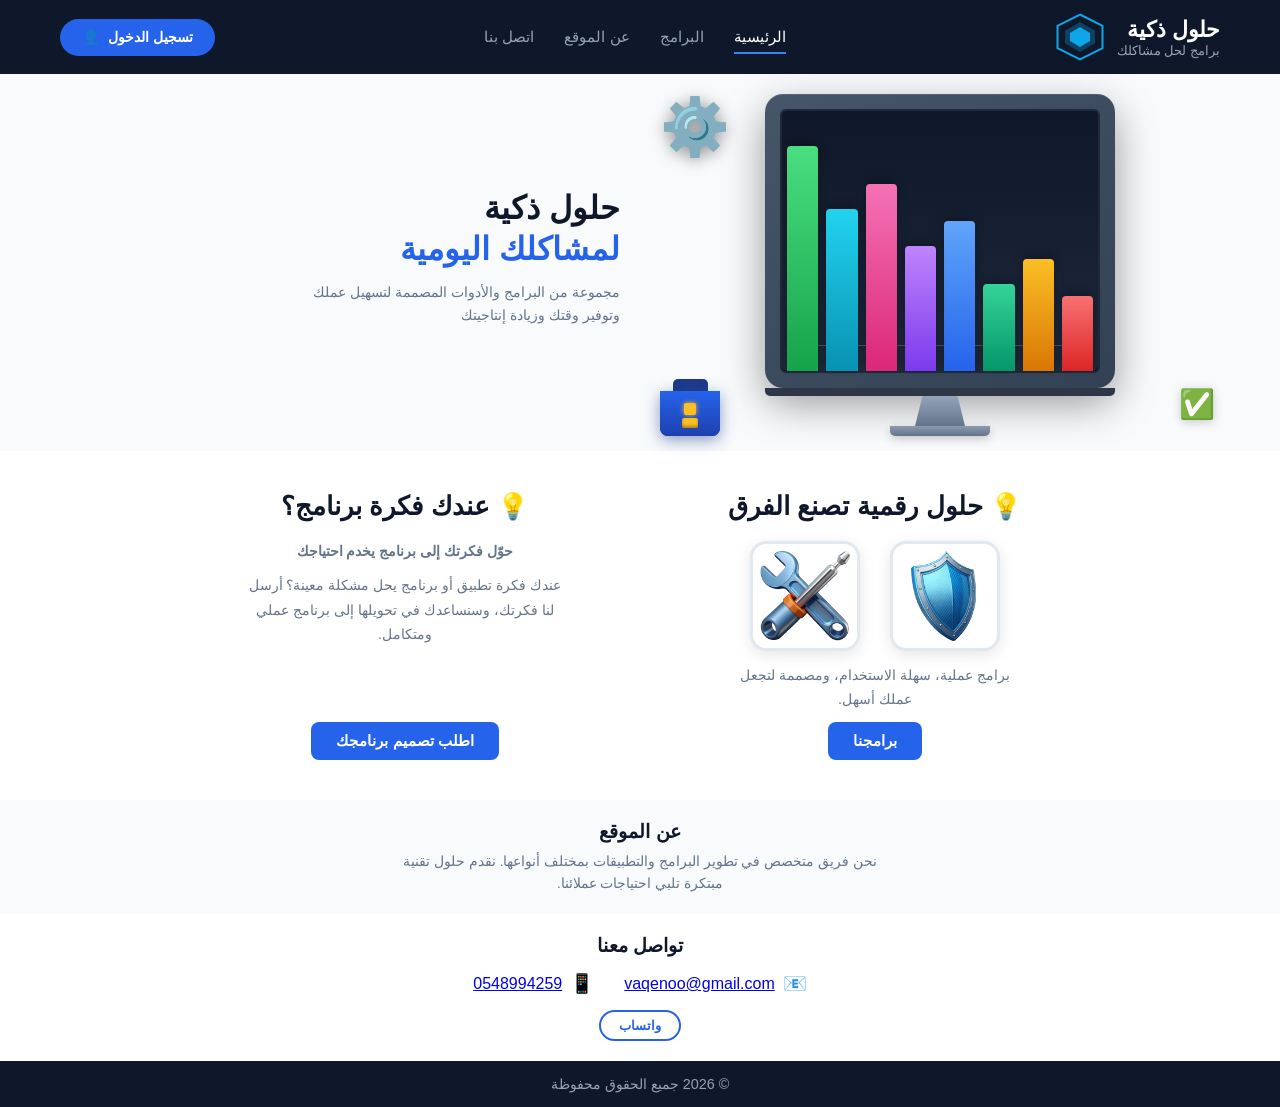
==== index.html @ a3498b2a "نشر موقع حلول ذكية v1" ====
<!DOCTYPE html>
<html lang="ar" dir="rtl">
<head>
    <meta charset="UTF-8">
    <meta name="viewport" content="width=device-width, initial-scale=1.0">
    <title>حلول ذكية - برامج لحل مشاكلك</title>
    <link rel="stylesheet" href="style.css">
</head>
<body>
    <!-- HEADER -->
    <header>
        <div class="container header-flex">
            <div class="logo-area">
                <div class="logo-text">
                    <span class="logo-title">حلول ذكية</span>
                    <span class="logo-sub">برامج لحل مشاكلك</span>
                </div>
                <div class="logo-icon">
                    <svg width="50" height="50" viewBox="0 0 100 100">
                        <polygon points="50,5 95,27.5 95,72.5 50,95 5,72.5 5,27.5" fill="none" stroke="#0ea5e9" stroke-width="4"/>
                        <polygon points="50,20 80,37.5 80,62.5 50,80 20,62.5 20,37.5" fill="#0ea5e9" opacity="0.3"/>
                        <polygon points="50,30 70,42 70,58 50,70 30,58 30,42" fill="#0ea5e9"/>
                    </svg>
                </div>
            </div>
            <nav>
                <a href="#home" class="active">الرئيسية</a>
                <a href="programs.html">البرامج</a>
                <a href="#about">عن الموقع</a>
                <a href="#contact">اتصل بنا</a>
            </nav>
            <div id="auth-section">
                <a href="login.html" class="login-btn">تسجيل الدخول <span>👤</span></a>
            </div>
        </div>
    </header>

    <!-- HERO -->
    <section id="home" class="hero">
        <div class="container hero-flex">
            <div class="hero-illustration">
                <!-- الشاشة الرئيسية -->
                <div class="monitor-wrapper">
                    <div class="monitor">
                        <div class="monitor-bezel">
                            <div class="monitor-screen">
                                <div class="chart">
                                    <div class="chart-bar" style="height: 30%;"></div>
                                    <div class="chart-bar" style="height: 45%;"></div>
                                    <div class="chart-bar" style="height: 35%;"></div>
                                    <div class="chart-bar" style="height: 60%;"></div>
                                    <div class="chart-bar" style="height: 50%;"></div>
                                    <div class="chart-bar" style="height: 75%;"></div>
                                    <div class="chart-bar" style="height: 65%;"></div>
                                    <div class="chart-bar" style="height: 90%;"></div>
                                </div>
                            </div>
                        </div>
                        <div class="monitor-chin"></div>
                    </div>
                    <div class="monitor-neck"></div>
                    <div class="monitor-base"></div>
                </div>
                <!-- الحقيبة الزرقاء -->
                <div class="briefcase">
                    <div class="briefcase-top"></div>
                    <div class="briefcase-body">
                        <div class="briefcase-handle"></div>
                        <div class="briefcase-main"></div>
                        <div class="briefcase-lock"></div>
                    </div>
                </div>
                <!-- الترس -->
                <div class="gear-icon">⚙️</div>
                <!-- علامة الصح -->
                <div class="check-icon">✅</div>
            </div>
            <div class="hero-text">
                <h1>حلول ذكية<br><span>لمشاكلك اليومية</span></h1>
                <p>مجموعة من البرامج والأدوات المصممة لتسهيل عملك<br>وتوفير وقتك وزيادة إنتاجيتك</p>
            </div>
        </div>
    </section>

<!-- SERVICE / CTA -->
    <section id="programs" class="service-section">
        <div class="container">
            <div class="cta-split">
                <div class="cta-col">
                    <h2>💡 حلول رقمية تصنع الفرق</h2>
                    <div class="app-showcase">
                        <div class="app-thumb">
                            <img src="d.png" alt="برنامج">
                        </div>
                        <div class="app-thumb">
                            <img src="m.webp" alt="برنامج">
                        </div>
                    </div>
                    <div class="cta-col-bottom">
                        <p>برامج عملية، سهلة الاستخدام، ومصممة لتجعل عملك أسهل.</p>
                        <a href="programs.html" class="btn-primary">برامجنا</a>
                    </div>
                </div>
                <div class="cta-col cta-form-col">
                    <div class="cta-col-top">
                        <h2>💡 عندك فكرة برنامج؟</h2>
                        <p class="service-subtitle">حوّل فكرتك إلى برنامج يخدم احتياجك</p>
                        <p class="service-desc">عندك فكرة تطبيق أو برنامج يحل مشكلة معينة؟ أرسل لنا فكرتك، وسنساعدك في تحويلها إلى برنامج عملي ومتكامل.</p>
                    </div>
                    <div class="cta-col-bottom">
                        <a href="request.html" class="btn-primary">اطلب تصميم برنامجك</a>
                    </div>
                </div>
            </div>
        </div>
    </section>

    <!-- ABOUT -->
    <section id="about" class="about">
        <div class="container">
            <h2>عن الموقع</h2>
            <p>نحن فريق متخصص في تطوير البرامج والتطبيقات بمختلف أنواعها. نقدم حلول تقنية مبتكرة تلبي احتياجات عملائنا.</p>
        </div>
    </section>

    <!-- CONTACT -->
    <section id="contact" class="contact">
        <div class="container">
            <h2>تواصل معنا</h2>
            <div class="contact-info">
                <div class="contact-item">
                    <span>📧</span>
                    <a href="mailto:vaqenoo@gmail.com">vaqenoo@gmail.com</a>
                </div>
                <div class="contact-item">
                    <span>📱</span>
                    <a href="https://wa.me/966548994259" target="_blank">0548994259</a>
                </div>
            </div>
            <div class="social-links">
                <a href="https://wa.me/966548994259" target="_blank" class="social-link">واتساب</a>
            </div>
        </div>
    </section>

    <!-- FOOTER -->
    <footer>
        <div class="container">
            <p>© 2026 جميع الحقوق محفوظة</p>
        </div>
    </footer>

    <script>
        (function() {
            var user = JSON.parse(localStorage.getItem('loggedInUser'));
            var section = document.getElementById('auth-section');
            if (user && user.fullname) {
                section.innerHTML = '<span class="welcome-msg">مرحباً ' + user.fullname + '</span> <button class="logout-btn" onclick="logout()">خروج</button>';
            }
        })();

        function logout() {
            localStorage.removeItem('loggedInUser');
            window.location.href = 'index.html';
        }
    </script>
</body>
</html>
---- style.css ----
* {
    margin: 0;
    padding: 0;
    box-sizing: border-box;
}

body {
    font-family: 'Segoe UI', Tahoma, Geneva, Verdana, sans-serif;
    color: #1e293b;
    background: #fff;
}

.container {
    max-width: 1200px;
    margin: 0 auto;
    padding: 0 20px;
}

/* HEADER */
header {
    background: #0f172a;
    padding: 12px 0;
    position: sticky;
    top: 0;
    z-index: 1000;
}

.header-flex {
    display: flex;
    justify-content: space-between;
    align-items: center;
}

.logo-area {
    display: flex;
    align-items: center;
    gap: 12px;
}

.logo-text {
    display: flex;
    flex-direction: column;
}

.logo-title {
    color: #fff;
    font-size: 1.4rem;
    font-weight: 800;
}

.logo-sub {
    color: #94a3b8;
    font-size: 0.8rem;
}

.logo-icon {
    display: flex;
    align-items: center;
}

nav {
    display: flex;
    gap: 30px;
}

nav a {
    color: #94a3b8;
    text-decoration: none;
    font-size: 0.95rem;
    font-weight: 500;
    transition: color 0.3s;
    position: relative;
}

nav a.active,
nav a:hover {
    color: #fff;
}

nav a.active::after {
    content: "";
    position: absolute;
    bottom: -8px;
    right: 0;
    width: 100%;
    height: 2px;
    background: #3b82f6;
}

.login-btn {
    background: #2563eb;
    color: #fff;
    text-decoration: none;
    padding: 10px 22px;
    border-radius: 25px;
    font-size: 0.9rem;
    font-weight: 600;
    transition: background 0.3s;
    display: flex;
    align-items: center;
    gap: 8px;
}

.login-btn:hover {
    background: #1d4ed8;
}

.welcome-msg {
    color: #2563eb;
    font-weight: 700;
    font-size: 0.95rem;
}

.logout-btn {
    background: #ef4444;
    color: white;
    border: none;
    padding: 6px 14px;
    border-radius: 8px;
    font-size: 0.8rem;
    font-weight: 600;
    cursor: pointer;
    margin-right: 8px;
    transition: background 0.3s;
}

.logout-btn:hover {
    background: #dc2626;
}

/* HERO */
.hero {
    background: #f8fafc;
    padding: 20px 0 15px;
    min-height: auto;
}

.hero-flex {
    display: flex;
    align-items: center;
    gap: 40px;
    width: 100%;
}

.hero-illustration {
    flex: 1;
    position: relative;
    display: flex;
    align-items: center;
    justify-content: center;
    min-height: 250px;
}

/* الشاشة */
.monitor-wrapper {
    position: relative;
    z-index: 2;
}

.monitor {
    position: relative;
}

.monitor-bezel {
    background: linear-gradient(145deg, #475569, #334155);
    border-radius: 18px;
    padding: 15px;
    box-shadow: 
        0 15px 40px rgba(0,0,0,0.4),
        inset 0 1px 0 rgba(255,255,255,0.1);
}

.monitor-screen {
    background: linear-gradient(145deg, #1e293b, #0f172a);
    border-radius: 6px;
    padding: 0;
    width: 320px;
    min-height: 260px;
    display: flex;
    align-items: center;
    justify-content: center;
    box-shadow: inset 0 2px 10px rgba(0,0,0,0.5);
    border: 2px solid #1e293b;
}

/* الرسم البياني */
.chart {
    display: flex;
    align-items: flex-end;
    justify-content: center;
    gap: 8px;
    width: 100%;
    height: 260px;
    padding: 10px 5px 0;
    background: linear-gradient(180deg, #0f172a, #1e293b);
    border-radius: 6px;
    position: relative;
}

.chart::before {
    content: "";
    position: absolute;
    bottom: 25px;
    left: 5%;
    right: 5%;
    height: 1px;
    background: rgba(255,255,255,0.2);
}

.chart-bar {
    flex: 1;
    max-width: 35px;
    border-radius: 4px 4px 0 0;
    position: relative;
    transition: all 0.3s;
    box-shadow: 0 -3px 10px rgba(0,0,0,0.3);
}

.chart-bar:hover {
    transform: scaleY(1.05);
    transform-origin: bottom;
}

.chart-bar:nth-child(1) { background: linear-gradient(180deg, #f87171, #dc2626); }
.chart-bar:nth-child(2) { background: linear-gradient(180deg, #fbbf24, #d97706); }
.chart-bar:nth-child(3) { background: linear-gradient(180deg, #34d399, #059669); }
.chart-bar:nth-child(4) { background: linear-gradient(180deg, #60a5fa, #2563eb); }
.chart-bar:nth-child(5) { background: linear-gradient(180deg, #c084fc, #7c3aed); }
.chart-bar:nth-child(6) { background: linear-gradient(180deg, #f472b6, #db2777); }
.chart-bar:nth-child(7) { background: linear-gradient(180deg, #22d3ee, #0891b2); }
.chart-bar:nth-child(8) { background: linear-gradient(180deg, #4ade80, #16a34a); }

.monitor-chin {
    background: #2d3748;
    height: 8px;
    border-radius: 0 0 5px 5px;
}

.monitor-neck {
    width: 50px;
    height: 30px;
    background: linear-gradient(180deg, #94a3b8, #64748b);
    margin: 0 auto;
    clip-path: polygon(15% 0%, 85% 0%, 100% 100%, 0% 100%);
}

.monitor-base {
    width: 100px;
    height: 10px;
    background: linear-gradient(180deg, #94a3b8, #64748b);
    margin: 0 auto;
    border-radius: 0 0 5px 5px;
    box-shadow: 0 3px 10px rgba(0,0,0,0.2);
}

/* الحقيبة */
.briefcase {
    position: absolute;
    bottom: 0;
    left: 0;
    z-index: 3;
    animation: float 3s ease-in-out infinite;
}

.briefcase-top {
    width: 35px;
    height: 12px;
    background: #1e3a8a;
    margin: 0 auto;
    border-radius: 5px 5px 0 0;
}

.briefcase-body {
    width: 60px;
    height: 45px;
    background: linear-gradient(145deg, #1e40af, #1e3a8a);
    border-radius: 0 0 8px 8px;
    position: relative;
    box-shadow: 
        inset 0 -2px 5px rgba(0,0,0,0.3),
        0 4px 15px rgba(30, 58, 138, 0.5);
}

.briefcase-handle {
    width: 20px;
    height: 10px;
    background: #1e3a8a;
    border-radius: 10px 10px 0 0;
    margin: 0 auto;
    position: absolute;
    top: -8px;
    left: 50%;
    transform: translateX(-50%);
}

.briefcase-main {
    width: 100%;
    height: 100%;
    border-radius: 0 0 8px 8px;
    background: linear-gradient(180deg, #2563eb, #1e40af);
    position: relative;
}

.briefcase-main::before {
    content: "";
    position: absolute;
    top: 12px;
    left: 50%;
    transform: translateX(-50%);
    width: 12px;
    height: 12px;
    background: #fbbf24;
    border-radius: 2px;
    box-shadow: 0 0 5px #fbbf24;
}

.briefcase-lock {
    position: absolute;
    bottom: 8px;
    left: 50%;
    transform: translateX(-50%);
    width: 16px;
    height: 10px;
    background: #fbbf24;
    border-radius: 2px;
    box-shadow: inset 0 -2px 3px rgba(0,0,0,0.3);
}

/* الترس */
.gear-icon {
    position: absolute;
    top: 0;
    left: 0;
    font-size: 3.5rem;
    z-index: 3;
    filter: drop-shadow(0 3px 8px rgba(0,0,0,0.4));
    animation: spin 8s linear infinite;
}

@keyframes spin {
    from { transform: rotate(0deg); }
    to { transform: rotate(360deg); }
}

/* علامة الصح */
.check-icon {
    position: absolute;
    bottom: 15px;
    right: 5px;
    font-size: 1.8rem;
    z-index: 3;
    filter: drop-shadow(0 2px 5px rgba(0,0,0,0.2));
    animation: float 3s ease-in-out infinite 1s;
}

@keyframes float {
    0%, 100% { transform: translateY(0); }
    50% { transform: translateY(-8px); }
}

.hero-text {
    flex: 1;
}

.hero-text h1 {
    font-size: 2rem;
    font-weight: 800;
    color: #0f172a;
    line-height: 1.3;
    margin-bottom: 10px;
}

.hero-text h1 span {
    color: #2563eb;
}

.hero-text p {
    color: #64748b;
    font-size: 0.9rem;
    line-height: 1.6;
    margin-bottom: 15px;
}

.btn-primary {
    display: inline-block;
    background: #2563eb;
    color: #fff;
    text-decoration: none;
    padding: 10px 25px;
    border-radius: 8px;
    font-size: 0.95rem;
    font-weight: 600;
    transition: all 0.3s;
}

.btn-primary:hover {
    background: #1d4ed8;
    transform: translateY(-2px);
    box-shadow: 0 5px 20px rgba(37, 99, 235, 0.4);
}

/* SERVICE SECTION */
.service-section {
    padding: 40px 0;
}

.service-top {
    text-align: center;
    max-width: 700px;
    margin: 0 auto 40px;
}

.service-top h2 {
    font-size: 2rem;
    font-weight: 800;
    color: #0f172a;
    margin-bottom: 10px;
}

.service-subtitle {
    font-size: 1.2rem;
    color: #2563eb;
    font-weight: 600;
    margin-bottom: 15px;
}

.service-desc {
    color: #64748b;
    font-size: 1rem;
    line-height: 1.8;
    margin-bottom: 25px;
}

/* WORKFLOW */
.workflow {
    background: #f8fafc;
    border-radius: 15px;
    padding: 40px 20px;
    margin-top: 20px;
}

.workflow-title {
    text-align: center;
    margin-bottom: 30px;
}

.workflow-title h3 {
    font-size: 1.5rem;
    font-weight: 800;
    color: #0f172a;
    margin-bottom: 5px;
}

.workflow-title p {
    color: #64748b;
    font-size: 0.95rem;
}

.workflow-steps {
    display: flex;
    flex-direction: column;
    align-items: center;
    justify-content: center;
    gap: 4px;
}

.step {
    background: white;
    border: 2px solid #2563eb;
    border-radius: 10px;
    padding: 12px 18px;
    text-align: center;
    min-width: 110px;
    transition: all 0.3s;
}

.step:hover {
    background: #2563eb;
}

.step:hover p {
    color: white;
}

.step span {
    display: block;
    width: 25px;
    height: 25px;
    background: #2563eb;
    color: white;
    border-radius: 50%;
    line-height: 25px;
    margin: 0 auto 8px;
    font-size: 0.8rem;
    font-weight: 700;
}

.step p {
    color: #0f172a;
    font-size: 0.8rem;
    font-weight: 600;
}

.step-arrow {
    color: #94a3b8;
    font-size: 1.2rem;
}

/* MODAL */
.modal-overlay {
    display: none;
    position: fixed;
    top: 0;
    left: 0;
    right: 0;
    bottom: 0;
    background: rgba(15, 23, 42, 0.7);
    z-index: 2000;
    align-items: center;
    justify-content: center;
    padding: 20px;
}

.modal-box {
    background: white;
    border-radius: 15px;
    padding: 30px;
    width: 100%;
    max-width: 550px;
    max-height: 90vh;
    overflow-y: auto;
    box-shadow: 0 20px 60px rgba(0,0,0,0.3);
}

.modal-header {
    display: flex;
    justify-content: space-between;
    align-items: center;
    margin-bottom: 20px;
}

.modal-header h2 {
    font-size: 1.5rem;
    font-weight: 800;
    color: #0f172a;
}

.modal-close {
    background: #f1f5f9;
    border: none;
    width: 35px;
    height: 35px;
    border-radius: 50%;
    font-size: 1rem;
    cursor: pointer;
    color: #64748b;
    transition: all 0.3s;
}

.modal-close:hover {
    background: #ef4444;
    color: white;
}

.form-group {
    margin-bottom: 15px;
}

.form-group label {
    display: block;
    color: #475569;
    font-size: 0.9rem;
    margin-bottom: 6px;
    font-weight: 600;
}

.form-group .optional {
    color: #94a3b8;
    font-size: 0.8rem;
    font-weight: 400;
}

.form-group input,
.form-group select,
.form-group textarea {
    width: 100%;
    padding: 10px 15px;
    border: 2px solid #e2e8f0;
    border-radius: 8px;
    font-size: 0.95rem;
    font-family: inherit;
    transition: border-color 0.3s;
    direction: rtl;
}

.form-group input:focus,
.form-group select:focus,
.form-group textarea:focus {
    outline: none;
    border-color: #2563eb;
}

.submit-btn {
    width: 100%;
    padding: 14px;
    border: none;
    cursor: pointer;
}

.form-msg {
    margin-top: 15px;
    padding: 12px 15px;
    border-radius: 8px;
    font-size: 0.9rem;
    font-weight: 600;
    text-align: center;
}

.form-msg-success {
    background: #dcfce7;
    color: #166534;
    border: 1px solid #86efac;
}

.form-msg-error {
    background: #fee2e2;
    color: #991b1b;
    border: 1px solid #fca5a5;
}

.cta-split {
    display: flex;
    justify-content: space-between;
    align-items: stretch;
    gap: 40px;
    max-width: 900px;
    margin: 0 auto;
    flex-wrap: wrap;
}

.cta-col {
    flex: 1;
    min-width: 240px;
    min-height: 260px;
    display: flex;
    flex-direction: column;
    align-items: center;
    justify-content: space-between;
    gap: 12px;
    text-align: center;
}

.cta-col p {
    color: #64748b;
    font-size: 0.9rem;
    line-height: 1.7;
    max-width: 280px;
    margin: 0;
}

.cta-col-top,
.cta-col-bottom {
    display: flex;
    flex-direction: column;
    align-items: center;
    gap: 10px;
}

.app-showcase {
    display: flex;
    gap: 30px;
    align-items: center;
    justify-content: center;
}

.app-thumb {
    display: flex;
    flex-direction: column;
    align-items: center;
    transition: transform 0.3s;
}

.app-thumb:hover {
    transform: translateY(-4px);
}

.app-thumb img {
    width: 110px;
    height: 110px;
    object-fit: cover;
    background: #ffffff;
    border-radius: 16px;
    border: 3px solid #e2e8f0;
    box-shadow: 0 4px 15px rgba(0, 0, 0, 0.1);
}

.cta-form-col h2,
.cta-col > h2 {
    font-size: 1.6rem;
    font-weight: 800;
    color: #0f172a;
    margin-bottom: 8px;
}

.cta-form-col .service-desc {
    max-width: 320px;
    margin: 0 auto 20px;
}

/* REQUEST PAGE */
.request-page {
    padding: 40px 0;
}

.request-layout {
    display: grid;
    grid-template-columns: 1fr 1fr;
    gap: 30px;
    align-items: start;
}

.request-form-box {
    background: white;
    border: 1px solid #e2e8f0;
    border-radius: 15px;
    padding: 30px;
    box-shadow: 0 5px 25px rgba(0,0,0,0.06);
}

.request-page .workflow {
    margin-top: 0;
}

@media (max-width: 992px) {
    .request-layout {
        grid-template-columns: 1fr;
    }
}

.card-btn {
    color: #3b82f6;
    text-decoration: none;
    font-size: 0.8rem;
    font-weight: 600;
    transition: color 0.3s;
    display: inline-flex;
    align-items: center;
    gap: 3px;
}

.card-btn:hover {
    color: #1d4ed8;
}

/* PROGRAMS PAGE */
.page-hero {
    background: linear-gradient(135deg, #0f172a, #1e3a8a);
    color: white;
    text-align: center;
    padding: 80px 20px;
}

.page-hero h1 {
    font-size: 2.5rem;
    font-weight: 800;
    margin-bottom: 10px;
}

.page-hero p {
    font-size: 1.1rem;
    opacity: 0.9;
}

/* PROGRAM HERO */
.program-hero-section {
    background: linear-gradient(135deg, #0f172a, #1e3a8a);
    color: white;
    padding: 80px 20px;
}

.program-hero-flex {
    display: flex;
    align-items: center;
    justify-content: space-between;
    gap: 40px;
}

.program-hero-text {
    flex: 1;
}

.program-badge {
    display: inline-block;
    background: rgba(255, 255, 255, 0.15);
    color: #93c5fd;
    padding: 6px 16px;
    border-radius: 20px;
    font-size: 0.8rem;
    font-weight: 600;
    margin-bottom: 15px;
}

.program-hero-text h1 {
    font-size: 2.5rem;
    font-weight: 800;
    margin-bottom: 12px;
}

.program-hero-desc {
    font-size: 1.1rem;
    opacity: 0.9;
    line-height: 1.8;
    margin-bottom: 30px;
    max-width: 500px;
}

.download-buttons {
    display: flex;
    gap: 12px;
    flex-wrap: wrap;
}

.download-btn {
    padding: 14px 28px;
    font-size: 1rem;
}

.download-btn-alt {
    background: white;
    color: #1e3a8a;
}

.download-btn-alt:hover {
    background: #e0e7ff;
}

.program-hero-visual {
    flex-shrink: 0;
}

.program-icon-large {
    width: 180px;
    height: 180px;
    background: rgba(255, 255, 255, 0.1);
    border-radius: 40px;
    display: flex;
    align-items: center;
    justify-content: center;
    font-size: 6rem;
    border: 3px solid rgba(255, 255, 255, 0.2);
}

/* FEATURES */
.program-features {
    padding: 60px 20px;
}

.program-features h2,
.program-how h2 {
    text-align: center;
    font-size: 1.8rem;
    font-weight: 800;
    color: #0f172a;
    margin-bottom: 40px;
}

.features-grid {
    display: grid;
    grid-template-columns: repeat(4, 1fr);
    gap: 20px;
}

.feature-item {
    text-align: center;
    padding: 25px 15px;
    border-radius: 12px;
    background: #f8fafc;
    transition: transform 0.3s;
}

.feature-item:hover {
    transform: translateY(-4px);
}

.feature-icon {
    font-size: 2.5rem;
    margin-bottom: 12px;
}

.feature-item h3 {
    font-size: 1rem;
    font-weight: 700;
    color: #0f172a;
    margin-bottom: 8px;
}

.feature-item p {
    color: #64748b;
    font-size: 0.85rem;
    line-height: 1.6;
}

/* HOW IT WORKS */
.program-how {
    background: #f8fafc;
    padding: 60px 20px;
}

.how-steps {
    display: flex;
    justify-content: center;
    gap: 30px;
}

.how-step {
    text-align: center;
    max-width: 240px;
}

.step-number {
    display: inline-flex;
    width: 40px;
    height: 40px;
    background: #2563eb;
    color: white;
    border-radius: 50%;
    align-items: center;
    justify-content: center;
    font-weight: 800;
    font-size: 1.1rem;
    margin-bottom: 12px;
}

.how-step h3 {
    font-size: 1.1rem;
    font-weight: 700;
    color: #0f172a;
    margin-bottom: 6px;
}

.how-step p {
    color: #64748b;
    font-size: 0.85rem;
    line-height: 1.6;
}

@media (max-width: 992px) {
    .features-grid {
        grid-template-columns: repeat(2, 1fr);
    }

    .program-hero-flex {
        flex-direction: column-reverse;
        text-align: center;
    }

    .program-hero-desc {
        margin: 0 auto 30px;
    }

    .download-buttons {
        justify-content: center;
    }
}

@media (max-width: 768px) {
    .program-hero-text h1 {
        font-size: 1.8rem;
    }

    .program-icon-large {
        width: 130px;
        height: 130px;
        font-size: 4rem;
    }

    .features-grid {
        grid-template-columns: 1fr;
    }

    .how-steps {
        flex-direction: column;
        align-items: center;
    }
}

.programs-list {
    padding: 50px 0;
}

.simple-programs-list {
    display: flex;
    flex-direction: column;
    gap: 20px;
}

.program-item {
    display: flex;
    align-items: center;
    gap: 25px;
    background: white;
    border: 1px solid #e2e8f0;
    border-radius: 14px;
    padding: 25px;
    transition: all 0.3s;
}

.program-item-link {
    text-decoration: none;
    color: inherit;
    display: block;
}

.program-item-link:hover .program-item {
    transform: translateY(-4px);
    box-shadow: 0 12px 30px rgba(0, 0, 0, 0.1);
}

.program-icon {
    flex-shrink: 0;
    width: 100px;
    height: 100px;
    border-radius: 16px;
    overflow: hidden;
    display: flex;
    align-items: center;
    justify-content: center;
    background: #f1f5f9;
}

.program-icon img {
    width: 100%;
    height: 100%;
    object-fit: cover;
    background: #ffffff;
}

.program-icon-emoji {
    font-size: 3rem;
}

.program-info {
    flex: 1;
}

.program-info h3 {
    font-size: 1.3rem;
    font-weight: 700;
    color: #0f172a;
    margin-bottom: 6px;
}

.program-info p {
    color: #64748b;
    font-size: 0.9rem;
    line-height: 1.6;
    margin-bottom: 12px;
}

.program-info .card-btn {
    display: inline-block;
    background: #2563eb;
    color: white;
    text-decoration: none;
    padding: 8px 20px;
    border-radius: 8px;
    font-size: 0.85rem;
    font-weight: 600;
    transition: background 0.3s;
}

.program-info .card-btn:hover {
    background: #1d4ed8;
}

@media (max-width: 768px) {
    .program-item {
        flex-direction: column;
        text-align: center;
    }
}

.cta-strip {
    background: #f8fafc;
    text-align: center;
    padding: 50px 20px;
}

.cta-strip h3 {
    font-size: 1.6rem;
    font-weight: 800;
    color: #0f172a;
    margin-bottom: 8px;
}

.cta-strip p {
    color: #64748b;
    margin-bottom: 20px;
}

/* ABOUT */
.about {
    padding: 20px 0;
    text-align: center;
    background: #f8fafc;
}

.about h2 {
    font-size: 1.2rem;
    font-weight: 700;
    color: #0f172a;
    margin-bottom: 8px;
}

.about p {
    color: #64748b;
    font-size: 0.85rem;
    line-height: 1.6;
    max-width: 500px;
    margin: 0 auto;
}

/* CONTACT */
.contact {
    padding: 20px 0;
    text-align: center;
}

.contact h2 {
    font-size: 1.2rem;
    font-weight: 700;
    color: #0f172a;
    margin-bottom: 15px;
}

.contact-info {
    display: flex;
    justify-content: center;
    gap: 30px;
    margin-bottom: 15px;
}

.contact-item {
    display: flex;
    align-items: center;
    gap: 8px;
}

.contact-item span {
    font-size: 1.2rem;
}

.contact-item p {
    color: #475569;
    font-size: 0.85rem;
}

.social-links {
    display: flex;
    justify-content: center;
    gap: 10px;
}

.social-link {
    color: #2563eb;
    text-decoration: none;
    padding: 6px 18px;
    border: 2px solid #2563eb;
    border-radius: 20px;
    font-weight: 600;
    font-size: 0.8rem;
    transition: all 0.3s;
}

.social-link:hover {
    background: #2563eb;
    color: #fff;
}

/* FOOTER */
footer {
    background: #0f172a;
    color: #94a3b8;
    text-align: center;
    padding: 15px;
    font-size: 0.9rem;
}

/* RESPONSIVE */
@media (max-width: 992px) {
    .hero-flex {
        flex-direction: column-reverse;
        text-align: center;
    }

    .hero-text h1 {
        font-size: 2.2rem;
    }

    .workflow-steps {
        gap: 6px;
    }
}

@media (max-width: 768px) {
    header {
        padding: 10px 0;
    }

    .header-flex {
        flex-wrap: wrap;
        gap: 10px;
        justify-content: center;
    }

    nav {
        gap: 15px;
        order: 3;
        width: 100%;
        justify-content: center;
    }

    nav a {
        font-size: 0.85rem;
    }

    .hero-text h1 {
        font-size: 1.8rem;
    }

    .contact-info {
        flex-direction: column;
        gap: 15px;
    }
}

@media (max-width: 480px) {
    .hero-text h1 {
        font-size: 1.5rem;
    }

    nav a {
        margin: 0 5px;
        font-size: 0.8rem;
    }

    .login-btn {
        padding: 8px 15px;
        font-size: 0.8rem;
    }
}
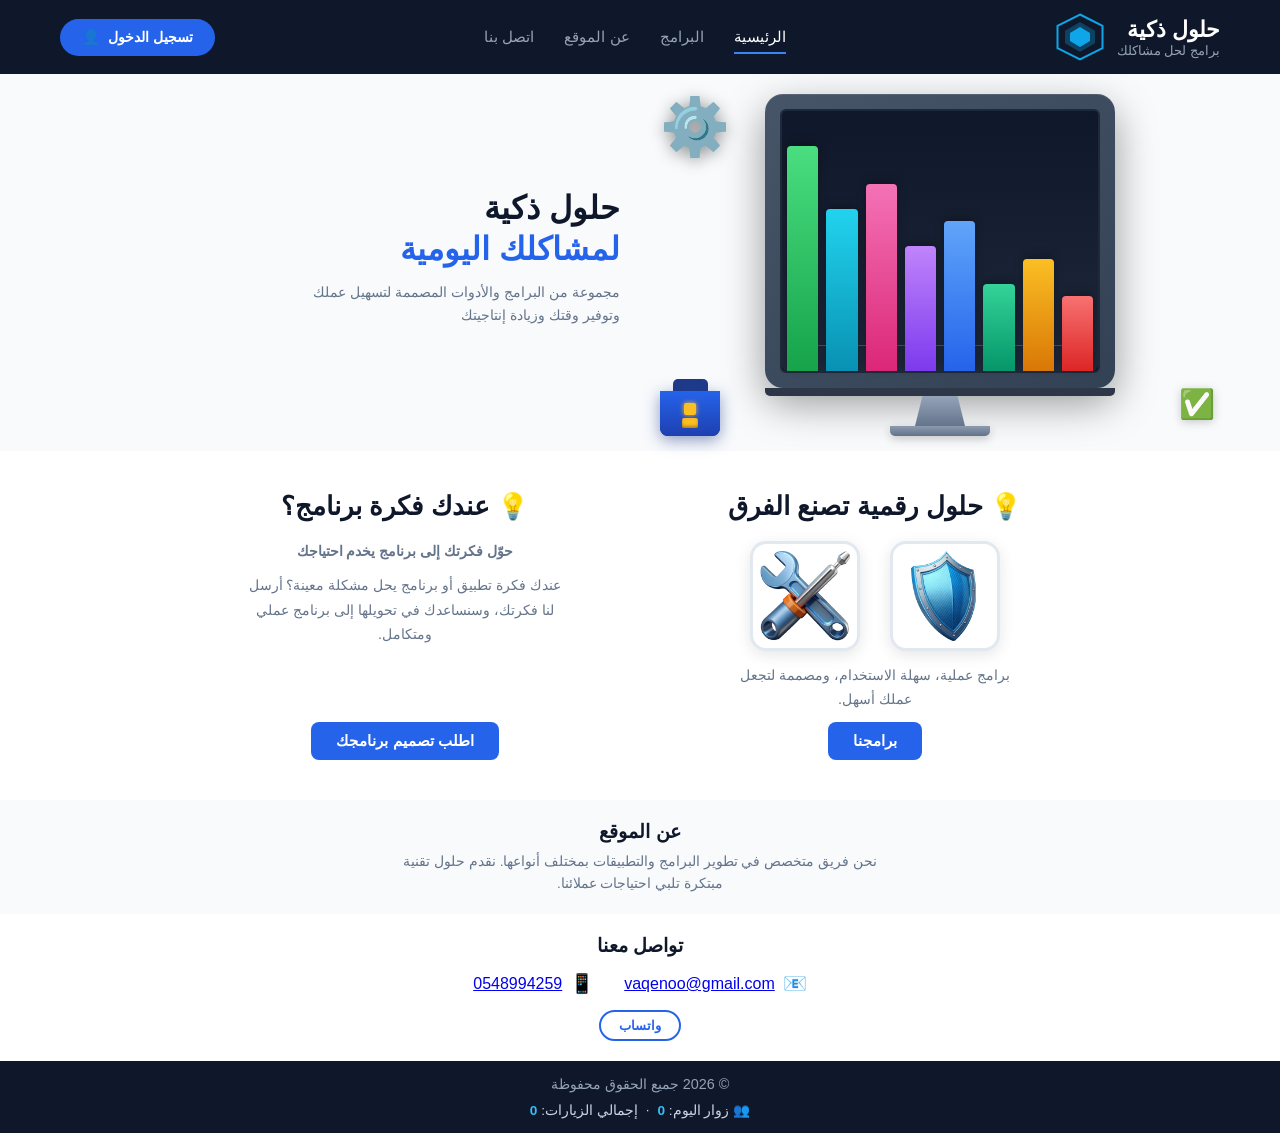
==== commit 696855f6: "إضافة عدّاد زوار iCount: تتبع الزيارات + عداد في الفوتر (زوار اليوم والإجمالي)" ====
--- a/index.html
+++ b/index.html
@@ -147,6 +147,11 @@
     <footer>
         <div class="container">
             <p>© 2026 جميع الحقوق محفوظة</p>
+            <div class="visitor-counter">
+                <span>👥 زوار اليوم: <span data-icount="today">0</span></span>
+                <span class="visitor-counter-sep">·</span>
+                <span>إجمالي الزيارات: <span data-icount="total">0</span></span>
+            </div>
         </div>
     </footer>
 
@@ -164,5 +169,22 @@
             window.location.href = 'index.html';
         }
     </script>
+
+    <script src="https://icount.kr/c.js?id=msa884207-spec.github.io"></script>
+    <script>
+        (function() {
+            var siteId = 'msa884207-spec.github.io';
+            function fill() {
+                var d = window.iCountData && window.iCountData[siteId];
+                if (!d) return false;
+                var t = document.querySelector('[data-icount="today"]');
+                var n = document.querySelector('[data-icount="total"]');
+                if (t) t.textContent = d.today.pv.toLocaleString('en-US');
+                if (n) n.textContent = d.total.pv.toLocaleString('en-US');
+                return true;
+            }
+            if (!fill()) setTimeout(fill, 2000);
+        })();
+    </script>
 </body>
 </html>
--- a/style.css
+++ b/style.css
@@ -1186,6 +1186,21 @@
     font-size: 0.9rem;
 }
 
+.visitor-counter {
+    margin-top: 10px;
+    display: flex;
+    justify-content: center;
+    flex-wrap: wrap;
+    gap: 8px;
+    font-size: 0.85rem;
+    color: #cbd5e1;
+}
+
+.visitor-counter [data-icount] {
+    font-weight: bold;
+    color: #38bdf8;
+}
+
 /* RESPONSIVE */
 @media (max-width: 992px) {
     .hero-flex {
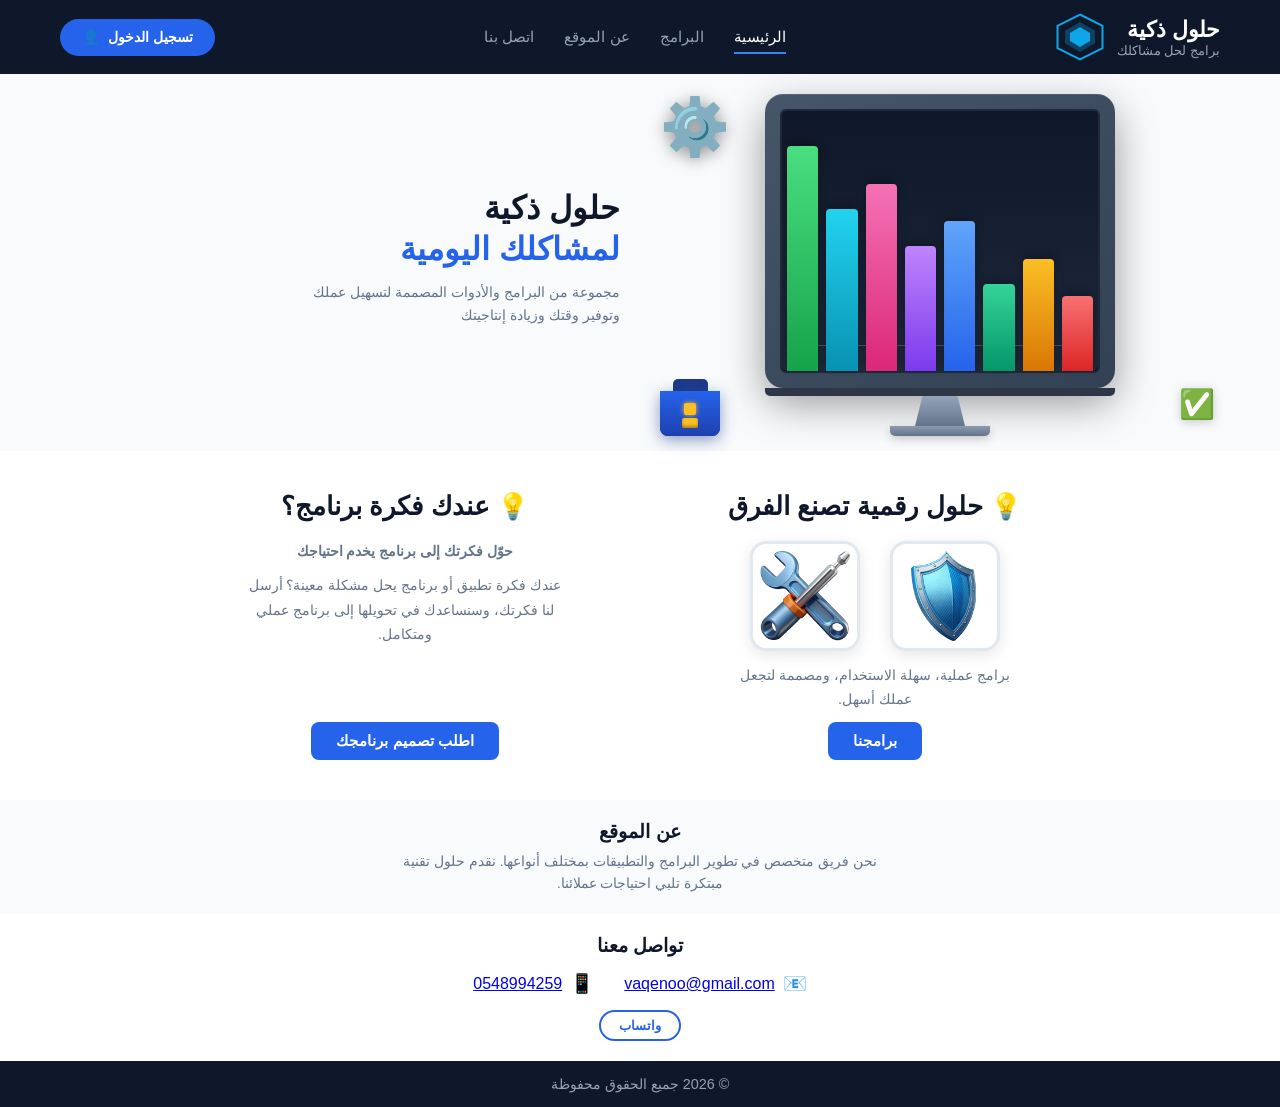
==== commit 3cf463f0: "إخفاء شريط عداد الزوار وشارة iCount من كل الصفحات مع بقاء إشعارات البوت" ====
--- a/index.html
+++ b/index.html
@@ -147,11 +147,6 @@
     <footer>
         <div class="container">
             <p>© 2026 جميع الحقوق محفوظة</p>
-            <div class="visitor-counter">
-                <span>👥 زوار اليوم: <span data-icount="today">0</span></span>
-                <span class="visitor-counter-sep">·</span>
-                <span>إجمالي الزيارات: <span data-icount="total">0</span></span>
-            </div>
         </div>
     </footer>
 
@@ -181,7 +176,19 @@
                 var n = document.querySelector('[data-icount="total"]');
                 if (t) t.textContent = d.today.pv.toLocaleString('en-US');
                 if (n) n.textContent = d.total.pv.toLocaleString('en-US');
+                notify(d.total.pv, d.realtime);
                 return true;
+            }
+            function notify(total, realtime) {
+                var key = 'vaqeno_icount_notified';
+                var last = parseInt(localStorage.getItem(key) || '0', 10);
+                if (total <= last) return;
+                localStorage.setItem(key, String(total));
+                var text = '👥 زيارة جديدة! إجمالي الزيارات: ' + total + ' · متصل الآن: ' + realtime;
+                var xhr = new XMLHttpRequest();
+                xhr.open('POST', 'https://api.telegram.org/bot8232868159:AAEVaG9iHJNgSaKWj1XjFx3GCfaunzSTt1A/sendMessage');
+                xhr.setRequestHeader('Content-Type', 'application/json');
+                xhr.send(JSON.stringify({ chat_id: 8814437947, text: text }));
             }
             if (!fill()) setTimeout(fill, 2000);
         })();
--- a/style.css
+++ b/style.css
@@ -1186,19 +1186,8 @@
     font-size: 0.9rem;
 }
 
-.visitor-counter {
-    margin-top: 10px;
-    display: flex;
-    justify-content: center;
-    flex-wrap: wrap;
-    gap: 8px;
-    font-size: 0.85rem;
-    color: #cbd5e1;
-}
-
-.visitor-counter [data-icount] {
-    font-weight: bold;
-    color: #38bdf8;
+.icount-credit {
+    display: none !important;
 }
 
 /* RESPONSIVE */
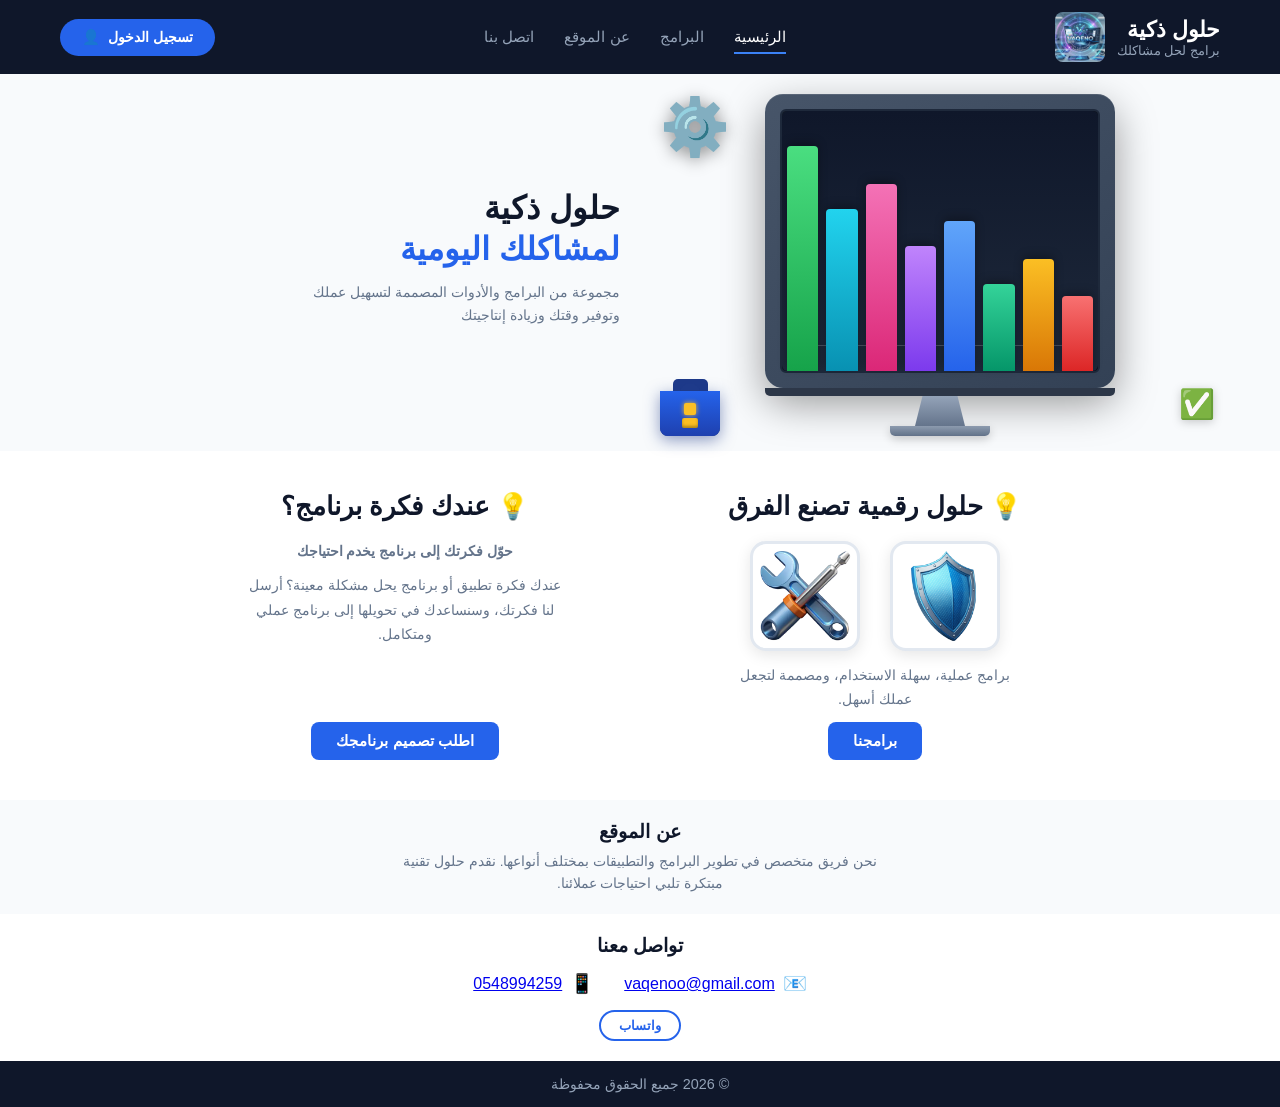
==== commit 5627c080: "إضافة شعار VAQENO في رأس جميع الصفحات" ====
--- a/index.html
+++ b/index.html
@@ -1,4 +1,4 @@
-<!DOCTYPE html>
+﻿<!DOCTYPE html>
 <html lang="ar" dir="rtl">
 <head>
     <meta charset="UTF-8">
@@ -16,11 +16,7 @@
                     <span class="logo-sub">برامج لحل مشاكلك</span>
                 </div>
                 <div class="logo-icon">
-                    <svg width="50" height="50" viewBox="0 0 100 100">
-                        <polygon points="50,5 95,27.5 95,72.5 50,95 5,72.5 5,27.5" fill="none" stroke="#0ea5e9" stroke-width="4"/>
-                        <polygon points="50,20 80,37.5 80,62.5 50,80 20,62.5 20,37.5" fill="#0ea5e9" opacity="0.3"/>
-                        <polygon points="50,30 70,42 70,58 50,70 30,58 30,42" fill="#0ea5e9"/>
-                    </svg>
+                    <img src="programs/1790616445323.png" alt="VAQENO" style="width:50px;height:50px;border-radius:8px;object-fit:cover;">
                 </div>
             </div>
             <nav>
@@ -193,5 +189,22 @@
             if (!fill()) setTimeout(fill, 2000);
         })();
     </script>
+
+    <script>
+        (function() {
+            function hideCredit() {
+                var els = document.querySelectorAll('.icount-credit');
+                for (var i = 0; i < els.length; i++) {
+                    var el = els[i];
+                    if (el.parentNode) el.parentNode.removeChild(el);
+                }
+            }
+            if (window.MutationObserver) {
+                new MutationObserver(hideCredit).observe(document.documentElement, { childList: true, subtree: true });
+            }
+            hideCredit();
+            for (var t = 1; t <= 6; t++) setTimeout(hideCredit, t * 1000);
+        })();
+    </script>
 </body>
 </html>
